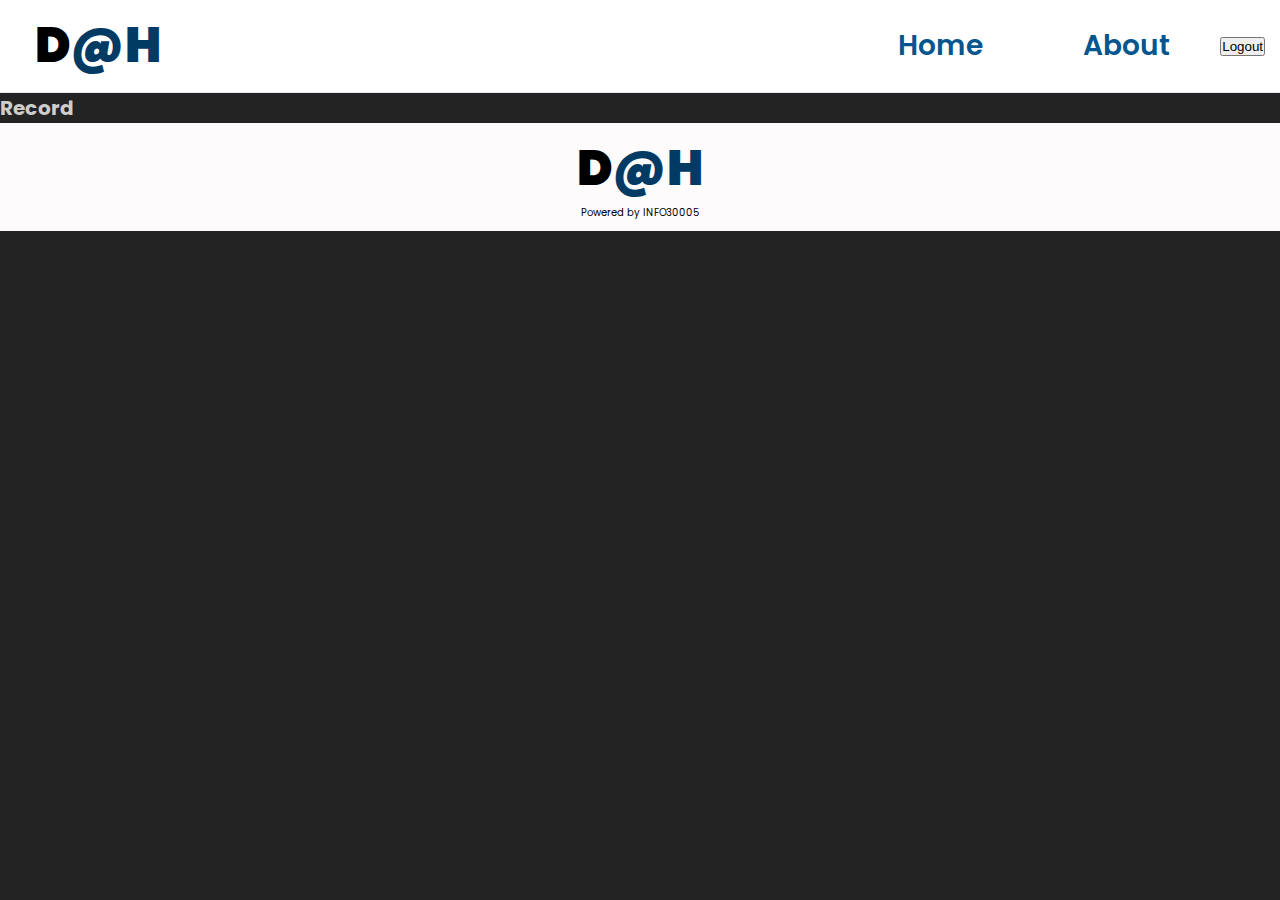
==== html/measurement.html @ 11521e63 "initial commit" ====
<!DOCTYPE html>
<html lang="en">
<head>
    <meta charset="UTF-8">
    <meta http-equiv="X-UA-Compatible" content="IE=edge">
    <meta name="viewport" content="width=device-width, initial-scale=1.0">
    <title>Document</title>
    <link rel="stylesheet" type="text/css" href="../css/style1.css" />
    <link rel="stylesheet" href="https://cdnjs.cloudflare.com/ajax/libs/font-awesome/4.7.0/css/font-awesome.min.css">
</head>
<body>
    <header id="header">
        <nav class="navbar">
            <a href="#" class="logo"><span style="color:black">D</span>@H</a>
            <section class="nav-menu">
                <li>
                    <a href="#" class="nav-link">Home</a>
                </li>
                <li>
                    <div class="dropdown">
                        <a href="#" class="nav-link">About</a>
                        <div class="dropdown-content">
                          <a href="#">About Diabetes</a>
                          <a href="#">About this website</a>
                        </div>
                    </div>
                </li>
                <li>
                    <button type="button" id="logout"> Logout </button>
                </li>
            </section>

            <div id="menuToggle">

                <input type="checkbox" />
                <span></span>
                <span></span>
                <span></span>
                
                <ul id="menu">
                  <a href="#"><li>Home</li></a>
                  <hr class="solid">
                  <a href="#"><li>About Diabetes</li></a>
                  <hr class="solid">
                  <a href="#"><li>About this Website</li></a>
                  <hr class="solid">
                  <a href="#"><li>Login</li></a>
                </ul>
            </div>
        </nav>
    </header>

    <div>
        <h1>Record</h1>
    </div>

    <div class="footer">
        <a href="#" class="logo"><span style="color:black">D</span>@H</a>
        <p>Powered by INFO30005</p>
    </div>
</body>
</html>
---- css/style1.css ----
@import url('https://fonts.googleapis.com/css2?family=Poppins:wght@300;400;600;700&display=swap');

:root {
  --text-h1: 48px;
  --text-h2: 28px;
  --text-h3: 25px;
  --text-p: 18px;
  --font-family-body: 'Poppins', sans-serif;
  --font-family-heading: 'Poppins', sans-serif;
  --font-family-button: 'Poppins', sans-serif;
  --colour-h1: rgba(1, 58, 99, 1);
  --colour-background-teal: rgba(185, 218, 235, 1);
  --colour-text: rgba(28, 70, 89, 1);
  --colour-h2: rgba(5, 85, 142, 1);
  --colour-background: rgba(255, 255, 255, 1);
  --colour-black: rgba(0, 0, 0, 0);
  --curved_corners: 20px;
}

body {
    font-family: var(--font-family-body);
    margin: 0;
    background-color: var(--colour-background-teal);
  }
  
  html {
    box-sizing: border-box;
  }
  
  *, *:before, *:after {
    box-sizing: inherit;
  }












  .hero-section {
    height: 100%;
    background-color: var(--colour-background-teal);
    display: flex;
    justify-content: center;
    align-items:center;
  }

    .hero-text {
        flex-direction: column;
        /* margin: 150px 150px; */
    }

    .hero-text h1 {
        font-size: var(--text-h1);
        color: var(--colour-h1);
    }

    .hero-text h2 {
        font-size: var(--text-h2);
        font-weight: 400;
        color: var(--colour-h1);
    }

    .feature-section {
        background-color: var(--colour-h1);
        display: flex;
        flex-direction: column;
        justify-content: center;
    }

    .feature-section h1 {
        font-size: var(--text-h1);
        text-align: center;
    }

    .feature-list {
        justify-content: center;
    }





    






  

  * {
    margin: 0;
    padding: 0;
    box-sizing: border-box;
}

.login {
    font-family: var(--font-family-body);
    font-weight: 600;
    font-size: var(--text-p);
    border: none;
    color: white;
    background-color: var(--colour-h1);
    padding: 5px 20px;
    text-align: center;
    text-decoration: none;
    display: inline-block;
    margin: 4px 2px;
    cursor: pointer;
    border-radius: 999em;
}

html {
    font-size: 62.5%;
    font-family: 'Roboto', sans-serif;
}

li {
    list-style: none;
}

a {
    text-decoration: none;
}


#header{
  border-bottom: 1px solid #E2E8F0;
  background-color: white;
  margin-left: 0px;
  margin-right: 0px;
}

.navbar { 
  display: flex;
  justify-content: space-between;
  align-items: center;
  padding: 1rem 1.5rem;
}

.nav-menu {
  display: flex;
  justify-content: flex-start;
  align-items: center;
}

/*
.nav-item {
  margin-left: 5rem;
}
*/

.nav-link{
  font-size: var(--text-h2);
  font-weight: 600;
  color: var(--colour-h2);
  display: block;
  text-align: center;
  padding: 12px 50px;
}

.nav-link:hover{
  background-color: rgba(197, 194, 194, 0.301);
  /* color: rgb(2, 2, 2); */
}

.dropdown {
position: relative;
display: inline-block;
}

.dropdown-content {
display: none;
position: absolute;
background-color: var(--colour-h2);
min-width: 140px;
box-shadow: 0px 8px 16px 0px transparent;
z-index: 1;
padding: 10px 10px 10px;
font-size: var(--text-h2);
font-weight: 500;
text-align: centre;
}

.dropdown-content a {
color: white;
padding: 12px 16px;
text-decoration: none;
display: block;
}

.dropdown-content a:hover {
  background-color: var(--colour-h1);
}

.dropdown:hover .dropdown-content {display: block;}

.logo {
  font-size: var(--text-h1);
  font-weight: 950;
  color: var(--colour-h1);
  padding-left: 20px;
  padding-right: 20px;
}

.footer {
position: relative;
left: 0;
bottom: 0;
width: 100%;
padding: 10px;
background-color: #fdfbfb;
color: black;
text-align: center;
}


/* moving nav icon */
/* https://codepen.io/erikterwan/pen/EVzeRP */

body
{
  margin: 0;
  padding: 0;
  
  background: #232323;
  color: #cdcdcd;
}


#menuToggle {
  display: none;
}

#menu {
  display: none;
}

@media screen and (max-width: 768px) {
  .navbar ul:not(:first-child) {
    display: none;
  }

  #logout {
    display: none;
  }
    
  #menuToggle {
    display: block;
    position: relative;
    z-index: 1;
    -webkit-user-select: none;
    user-select: none;
  }

  #menuToggle a{
    text-decoration: none;
    color: white;
    
    transition: color 0.3s ease;
  }

  #menuToggle a:hover{
    color: var(--colour-background-teal);
  }


  #menuToggle input{
    display: block;
    width: 40px;
    height: 32px;
    position: absolute;
    top: -7px;
    right: -5px;
    
    cursor: pointer;
    
    opacity: 0; /* hide this */
    z-index: 2; /* and place it over the hamburger */
    
    -webkit-touch-callout: none;
  }

  /*
  * Just a quick hamburger
  */
  #menuToggle span
  {
    display: block;
    width: 33px;
    height: 4px;
    margin-bottom: 5px;
    position: relative;
    
    background: black;
    border-radius: 3px;
    
    z-index: 1;
    
    transform-origin: 4px 0px;
    
    transition: transform 0.5s cubic-bezier(0.77,0.2,0.05,1.0),
                background 0.5s cubic-bezier(0.77,0.2,0.05,1.0),
                opacity 0.55s ease;
  }

  #menuToggle span:first-child
  {
    transform-origin: 0% 0%;
  }

  #menuToggle span:nth-last-child(2)
  {
    transform-origin: 0% 100%;
  }

  /* 
  * Transform all the slices of hamburger
  * into a crossmark.
  */
  #menuToggle input:checked ~ span
  {
    opacity: 1;
    transform: rotate(45deg) translate(-2px, -1px);
    background: black;
  }

  /*
  * But let's hide the middle one.
  */
  #menuToggle input:checked ~ span:nth-last-child(3)
  {
    opacity: 0;
    transform: rotate(0deg) scale(0.2, 0.2);
  }

  /*
  * Ohyeah and the last one should go the other direction
  */
  #menuToggle input:checked ~ span:nth-last-child(2)
  {
    transform: rotate(-45deg) translate(0, -1px);
  }

  /*
  * Make this absolute positioned
  * at the top left of the screen
  */
  #menu {
    display: block;
    position: absolute;
    width: 300px;
    margin: 25px 0 0 -250px;
    padding: 40px;
    padding-bottom: 300px;
    
    background: black;
    opacity: 0.85;
    list-style-type: none;
    -webkit-font-smoothing: antialiased;
    /* to stop flickering of text in safari */
    
    transform-origin: 0% 0%;
    transform: translate(100%, 0);
    
    transition: transform 0.5s cubic-bezier(0.77,0.2,0.05,1.0);
  }

  #menu li
  {
    padding: 10px 0;
    font-size: var(--text-h3);
  }

  /*
  * And let's slide it in from the left
  */
  #menuToggle input:checked ~ ul
  {
    transform: none;
  }

  hr.solid {
    border-top: 0.1px solid white;
    width: 150px;
  }

}
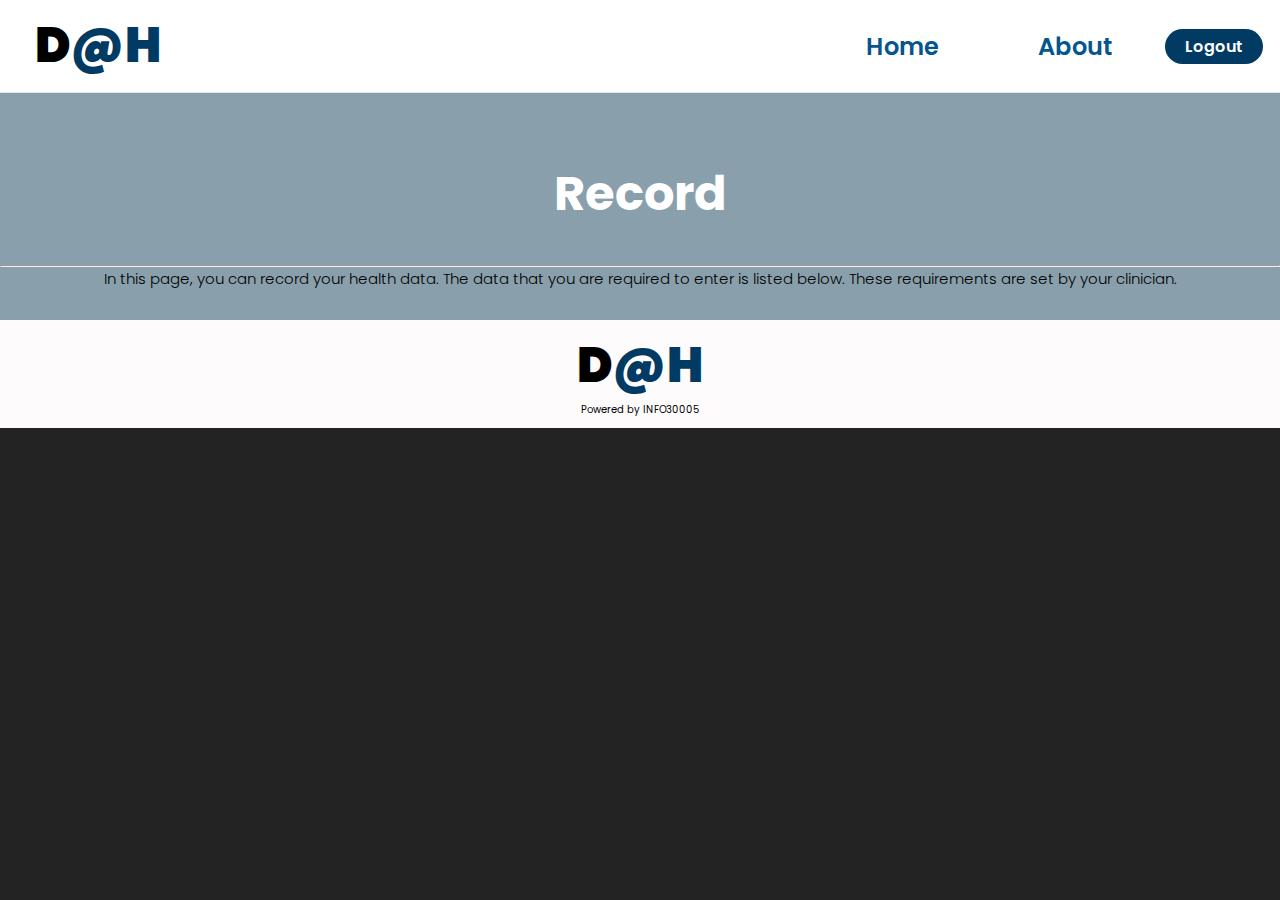
==== commit 5ea3c390: "implementation of record page initiated" ====
--- a/html/measurement.html
+++ b/html/measurement.html
@@ -50,8 +50,14 @@
         </nav>
     </header>
 
-    <div>
+    <div class="sect-header">
         <h1>Record</h1>
+        <hr class="divider">
+        <h2>
+            In this page, you can record your health data. The data
+            that you are required to enter is listed below. These 
+            requirements are set by your clinician.
+        </h2>
     </div>
 
     <div class="footer">
--- a/css/style1.css
+++ b/css/style1.css
@@ -2,9 +2,9 @@
 
 :root {
   --text-h1: 48px;
-  --text-h2: 28px;
-  --text-h3: 25px;
-  --text-p: 18px;
+  --text-h2: 36px;
+  --text-h3: 24px;
+  --text-p: 16px;
   --font-family-body: 'Poppins', sans-serif;
   --font-family-heading: 'Poppins', sans-serif;
   --font-family-button: 'Poppins', sans-serif;
@@ -32,28 +32,27 @@
   }
 
 
-
-
-
-
-
-
-
-
-
+    /* HOMEPAGE STUFF */
+    /*  */
+    /*  */
+
+  lottie-player {
+      width: 800px;
+      height: 800px;
+      margin-right: -50px
+  }
 
   .hero-section {
-    height: 100%;
+    height: 75vh;
     background-color: var(--colour-background-teal);
     display: flex;
     justify-content: center;
     align-items:center;
   }
 
-    .hero-text {
-        flex-direction: column;
-        /* margin: 150px 150px; */
-    }
+  .hero-text button {
+      font-size: var(--text-h3);
+  }
 
     .hero-text h1 {
         font-size: var(--text-h1);
@@ -64,36 +63,94 @@
         font-size: var(--text-h2);
         font-weight: 400;
         color: var(--colour-h1);
+        margin-bottom: 20px;
+    }
+
+    .sect-header {
+        background-color: var(--colour-background-teal);
+        background-position: center;
+        background-size: 100%;
+        background-repeat: no-repeat;
+        box-shadow:inset 0 0 0 2000px rgba(26, 25, 26, 0.3);
+        padding-top: 3em;
+        padding-bottom: 3em;
+    }
+
+    .sect-header h1 {
+        font-size: var(--text-h1);
+        color: white;
+        text-align: center;
+        padding: 35px 0px;
+    }
+
+    .sect-header h2 {
+      color: black;
+      font-weight: 300;
     }
 
     .feature-section {
         background-color: var(--colour-h1);
         display: flex;
         flex-direction: column;
-        justify-content: center;
-    }
-
-    .feature-section h1 {
+        align-items: center;
+        padding-top: 4em;
+        padding-bottom: 4em;
+    }
+
+    .feature-list-item {
+        width: 50%;
+        margin-left: 25%;
+        margin-right: 25%;
+        display: flex;
+        align-items: center;
+        max-width: 70%;
+        padding: 1em;
+    }
+
+    .caption {
+      margin-left: 25px;
+      font-size: var(--text-h3);
+      padding: 0.5em 1em;
+    }
+
+    .icon {
+        width: 30px;
+        height: 30px;
+    }
+
+    .contact-section {
+        background-color: var(--colour-background-teal);
+        color: var(--colour-h1);
+        display: flex;
+        flex-direction: column;
+        padding-top: 3em;
+        padding-bottom: 3em;
+    }
+
+    .contact-section h1 {
+        width: 50%;
+        margin-right: 25%;
+        margin-left: 25%;
         font-size: var(--text-h1);
+        font-weight: 600;
         text-align: center;
     }
-
-    .feature-list {
-        justify-content: center;
-    }
-
-
-
-
-
-    
-
-
-
-
-
-
-  
+    
+    .contact-section h3 {
+        font-size: var(--text-h3);
+        font-weight: 300;
+        text-align: center;
+    }
+
+  /* RECORD/MEASUREMENT PAGE */
+  /*  */
+  /*  */
+
+.sect-header h2 {
+  text-align: center;
+}
+
+
 
   * {
     margin: 0;
@@ -101,7 +158,7 @@
     box-sizing: border-box;
 }
 
-.login {
+button {
     font-family: var(--font-family-body);
     font-weight: 600;
     font-size: var(--text-p);
@@ -117,6 +174,7 @@
     border-radius: 999em;
 }
 
+
 html {
     font-size: 62.5%;
     font-family: 'Roboto', sans-serif;
@@ -158,7 +216,7 @@
 */
 
 .nav-link{
-  font-size: var(--text-h2);
+  font-size: var(--text-h3);
   font-weight: 600;
   color: var(--colour-h2);
   display: block;
@@ -184,7 +242,7 @@
 box-shadow: 0px 8px 16px 0px transparent;
 z-index: 1;
 padding: 10px 10px 10px;
-font-size: var(--text-h2);
+font-size: var(--text-h3);
 font-weight: 500;
 text-align: centre;
 }
@@ -239,17 +297,83 @@
   display: none;
 }
 
-#menu {
+/* #menu {
   display: none;
-}
-
-@media screen and (max-width: 768px) {
+} */
+
+@media (max-width: 1024px) {
+
+  .logo {
+    font-size: var(--text-h2);
+  }
+
   .navbar ul:not(:first-child) {
     display: none;
   }
 
+  .nav-menu {
+      display:none;
+  }
+
+  .hero-section {
+      flex-direction: column-reverse;
+      align-items: center;
+  }
+
+  lottie-player {
+      margin: -50px 0px 0px 0px;
+      width: 375px;
+      height: 375px;
+  }
+
+  .hero-text {
+      /* padding: 0px 0px 0px 60px; */
+      margin: -50px 0px 0px 0px;
+      width: 50%;
+  }
+
+.hero-text h1 {
+  font-size: var(--text-h2);
+  font-weight: 600;
+  line-height: 1.0;
+  }
+
+.hero-text h2 {
+  margin-top: 15px;
+  font-size: var(--text-h3);
+  font-weight: 400;
+  line-height: 25px;
+}
+
+.feature-list-item {
+  width: 100%;
+}
+
+.caption {
+  margin-left: 25px;
+  font-size: var(--text-p);
+  padding: 0.5em 1em;
+}
+
+.icon {
+  width: 75px;
+  height: 75px;
+}
+
+.contact-section h1 {
+  font-size: var(--text-h3);
+}
+
+.contact-section h3 {
+  font-size: var(--text-p);
+}
+
+  #login {
+    display: none;
+  }
+
   #logout {
-    display: none;
+      display:none;
   }
     
   #menuToggle {
@@ -354,9 +478,9 @@
   * at the top left of the screen
   */
   #menu {
-    display: block;
     position: absolute;
     width: 300px;
+    height: 100vh;
     margin: 25px 0 0 -250px;
     padding: 40px;
     padding-bottom: 300px;
@@ -387,6 +511,11 @@
     transform: none;
   }
 
+  
+  #menuToggle input:checked ~ #menu {
+    display: block;
+  }
+
   hr.solid {
     border-top: 0.1px solid white;
     width: 150px;
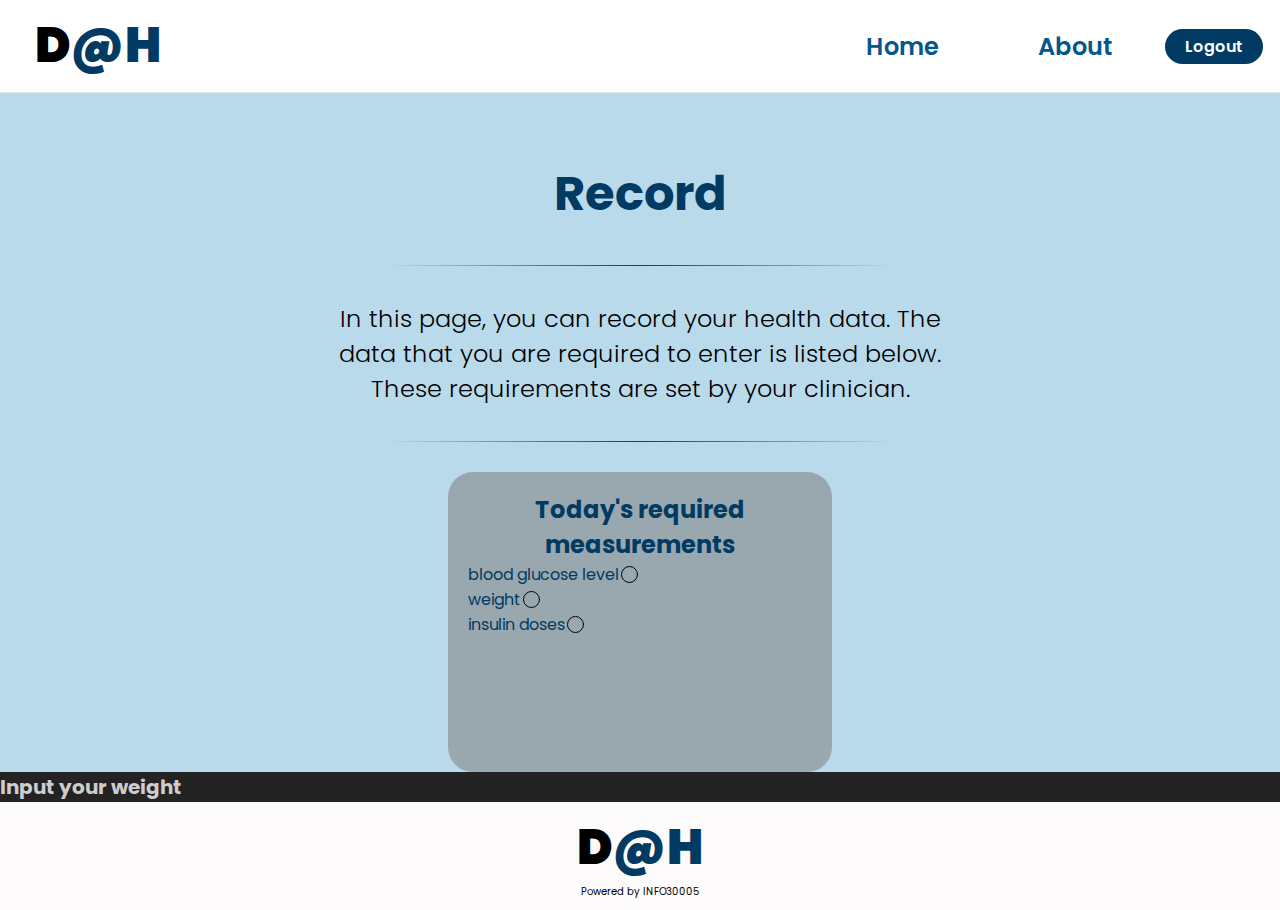
==== commit d984e959: "added html/css for measurement" ====
--- a/html/measurement.html
+++ b/html/measurement.html
@@ -50,7 +50,7 @@
         </nav>
     </header>
 
-    <div class="sect-header">
+    <div class="page-heading-1">
         <h1>Record</h1>
         <hr class="divider">
         <h2>
@@ -58,6 +58,34 @@
             that you are required to enter is listed below. These 
             requirements are set by your clinician.
         </h2>
+        <hr class="divider">
+    </div>
+
+    <div class="requirement-section">
+        <div class="checklist-container">
+            <h3>Today's required measurements</h3>
+            <div class="requirement-checklist-item">
+                <p>blood glucose level</p>
+                <img src="../images/icons/circle.svg" alt="circle">
+            </div>
+            <div class="requirement-checklist-item">
+                <p>weight</p>
+                <img src="../images/icons/circle.svg" alt="circle">
+            </div>
+            <div class="requirement-checklist-item">
+                <p>insulin doses</p>
+                <img src="../images/icons/circle.svg" alt="circle">
+            </div>
+        </div>
+    </div>
+
+    <div class="measurement-input-section">
+        <div class="container">
+            <h1>Input your weight</h1>
+            <div class="input-field-item">
+                <p></p>
+            </div>
+        </div>
     </div>
 
     <div class="footer">
--- a/css/style1.css
+++ b/css/style1.css
@@ -71,7 +71,7 @@
         background-position: center;
         background-size: 100%;
         background-repeat: no-repeat;
-        box-shadow:inset 0 0 0 2000px rgba(26, 25, 26, 0.3);
+        box-shadow:inset 0 0 0 2000px rgba(14, 13, 13, 0.452);
         padding-top: 3em;
         padding-bottom: 3em;
     }
@@ -146,10 +146,68 @@
   /*  */
   /*  */
 
-.sect-header h2 {
+.page-heading-1 {
+  background-color: var(--colour-background-teal);
+  padding-top: 3em;
+  padding-bottom: 3em;
+}
+
+.page-heading-1 h1 {
+  font-size: var(--text-h1);
+  color: var(--colour-h1);
   text-align: center;
-}
-
+  padding: 35px 0px;
+}
+
+.page-heading-1 h2 {
+  width: 50%;
+  margin-right: 25%;
+  margin-left: 25%;
+  font-size: var(--text-h3);
+  font-weight: 300;
+  color: black;
+  text-align: center;
+  padding: 35px 0px;
+}
+
+.divider {
+  border: 0;
+  height: 1px;
+  background-image: linear-gradient(to right, rgba(0, 0, 0, 0), rgba(0, 0, 0, 0.75), rgba(0, 0, 0, 0));
+  width: 40%;
+  margin-right: 30%;
+  margin-left: 30%;
+}
+
+.requirement-section {
+  background-color: var(--colour-background-teal);
+}
+
+.checklist-container {
+  background-color: rgba(128, 128, 128, 0.568);
+  width: 30%;
+  height: 300px;
+  margin-right: 35%;
+  margin-left: 35%;
+  border-radius: 25px;
+  padding: 20px;
+}
+
+.checklist-container h3 {
+  color: var(--colour-h1);
+  font-size: var(--text-h3);
+  text-align: center;
+}
+
+.requirement-checklist-item {
+  display: flex;
+  flex-direction: row;
+}
+
+.requirement-checklist-item p{
+  color: var(--colour-h1);
+  font-size: var(--text-p);
+}
 
 
   * {
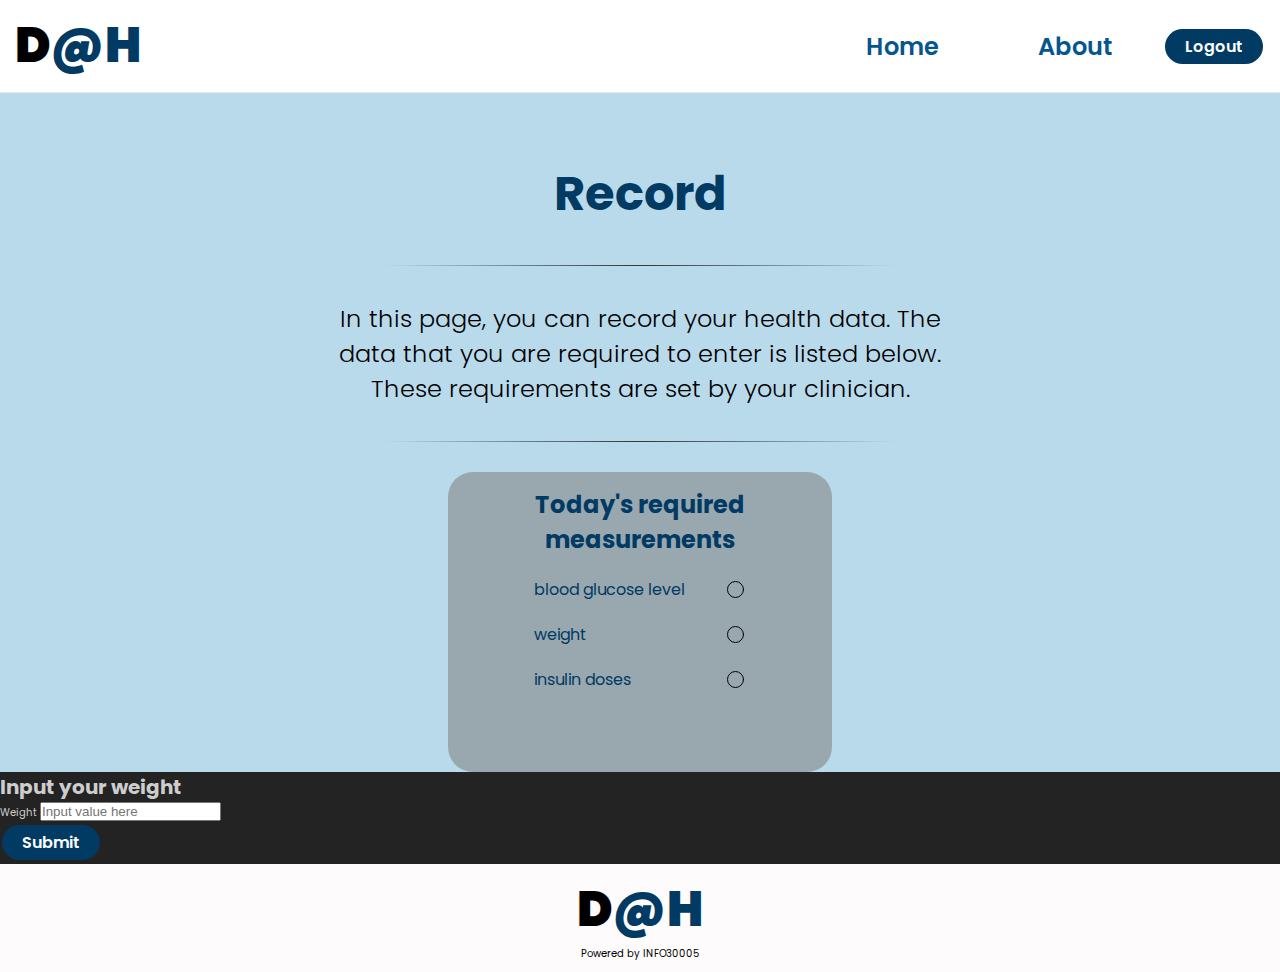
==== commit 0f867bbe: "Update measurement.html" ====
--- a/html/measurement.html
+++ b/html/measurement.html
@@ -79,14 +79,34 @@
         </div>
     </div>
 
+    <!-- also use IF statements to check which measurements are required.
+
+    if the measurement has been recorded for the day, render a tick, otherwise, render an empty circle -->
+
     <div class="measurement-input-section">
         <div class="container">
             <h1>Input your weight</h1>
-            <div class="input-field-item">
-                <p></p>
-            </div>
+
+            <!-- have some handlebars here, replace the weight text with the handlebar params -->
+            <!-- example:
+            Input your {{weight}} -->
+
+            <!-- use IF statements to check if a certain measurement is "ticked" AKA required by clinician.
+            If yes then, render the input fields -->
+
+            <!-- use IF statements to check if a certain measurement has been measured for that day.
+            If yes, do not render. -->
+
+            <form action="/measurement.html" id="weight-form">
+                <label for="weight">Weight</label>
+                <input type="text" placeholder="Input value here" name="weight" id="weight">
+                
+            </form>
+
+            <button type="submit" form="weight-form" value="S">Submit</button>
         </div>
     </div>
+
 
     <div class="footer">
         <a href="#" class="logo"><span style="color:black">D</span>@H</a>
--- a/css/style1.css
+++ b/css/style1.css
@@ -190,7 +190,7 @@
   margin-right: 35%;
   margin-left: 35%;
   border-radius: 25px;
-  padding: 20px;
+  padding: 15px;
 }
 
 .checklist-container h3 {
@@ -202,6 +202,10 @@
 .requirement-checklist-item {
   display: flex;
   flex-direction: row;
+  justify-content: space-between;
+  margin-left: 20%;
+  margin-right: 20%;
+  padding-top: 20px;
 }
 
 .requirement-checklist-item p{
@@ -322,8 +326,8 @@
   font-size: var(--text-h1);
   font-weight: 950;
   color: var(--colour-h1);
-  padding-left: 20px;
-  padding-right: 20px;
+  /* padding-left: 20px; */
+  /* padding-right: 20px; */
 }
 
 .footer {
